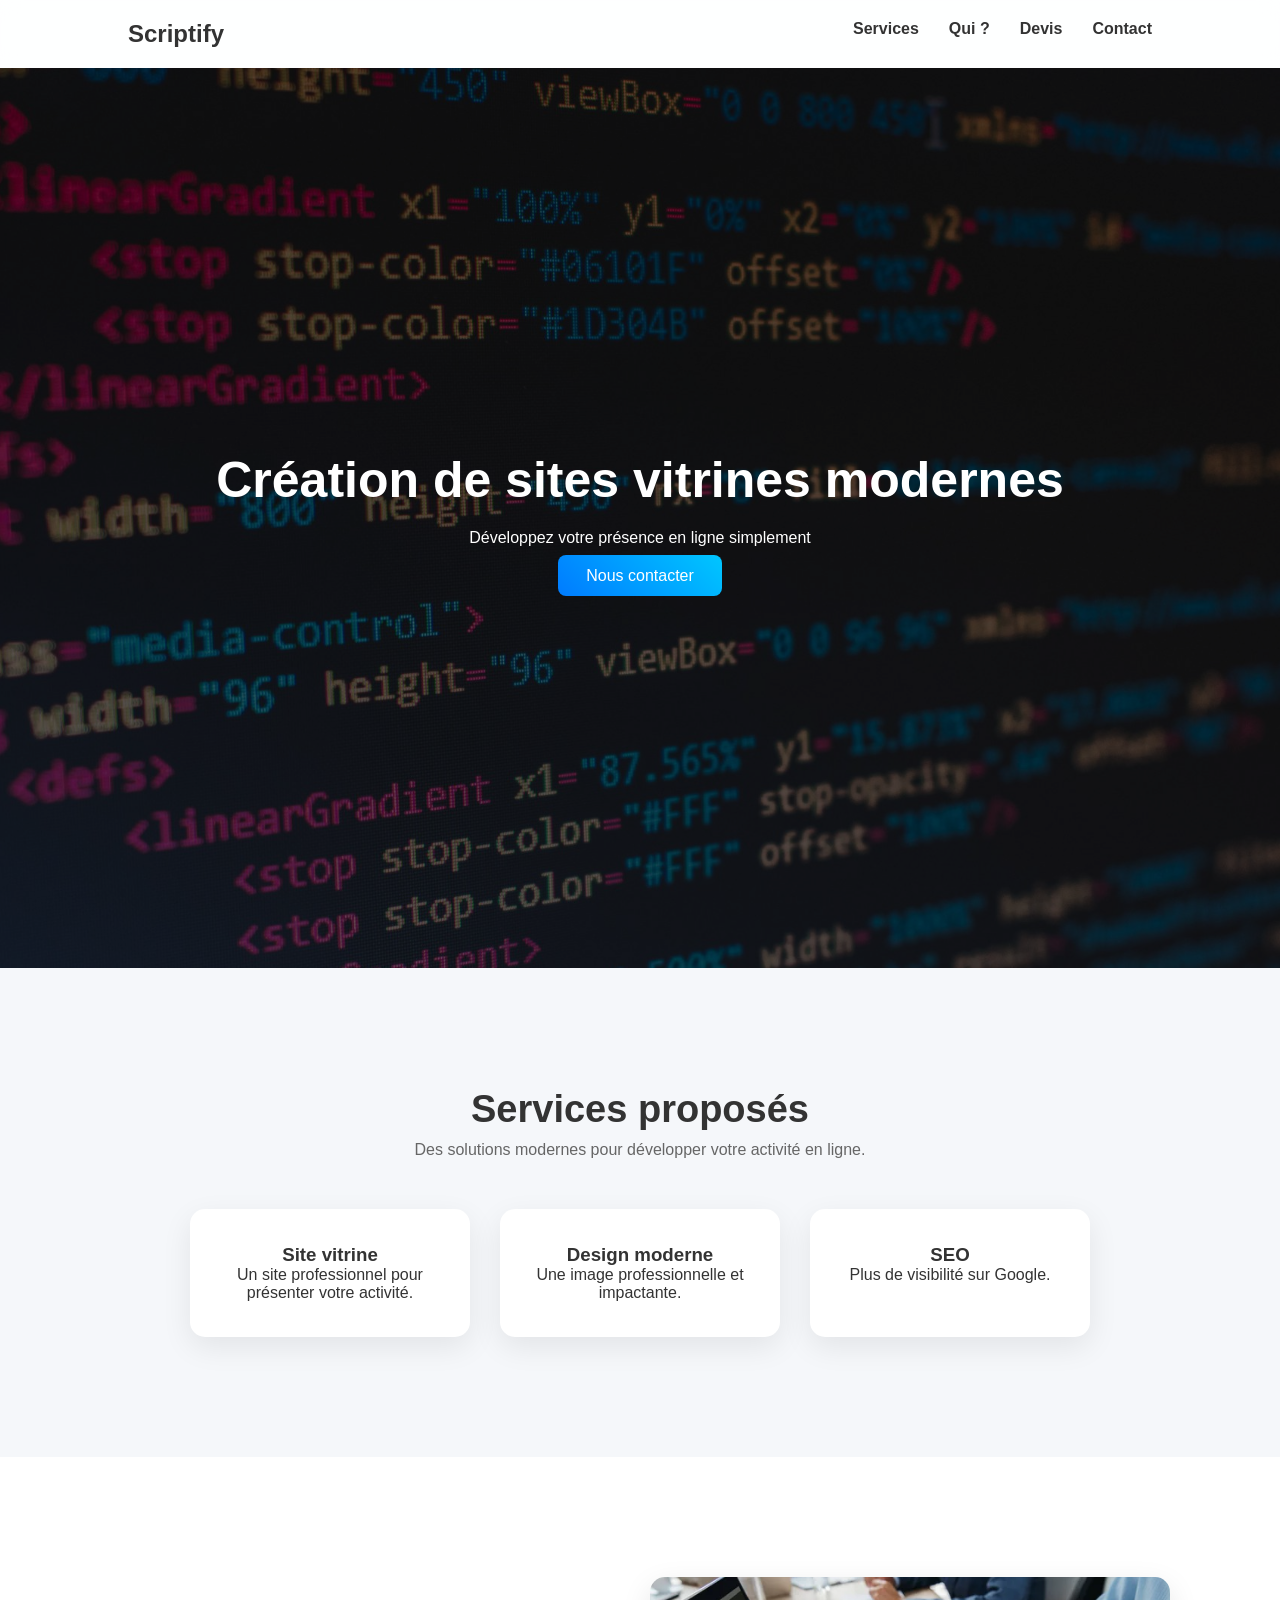
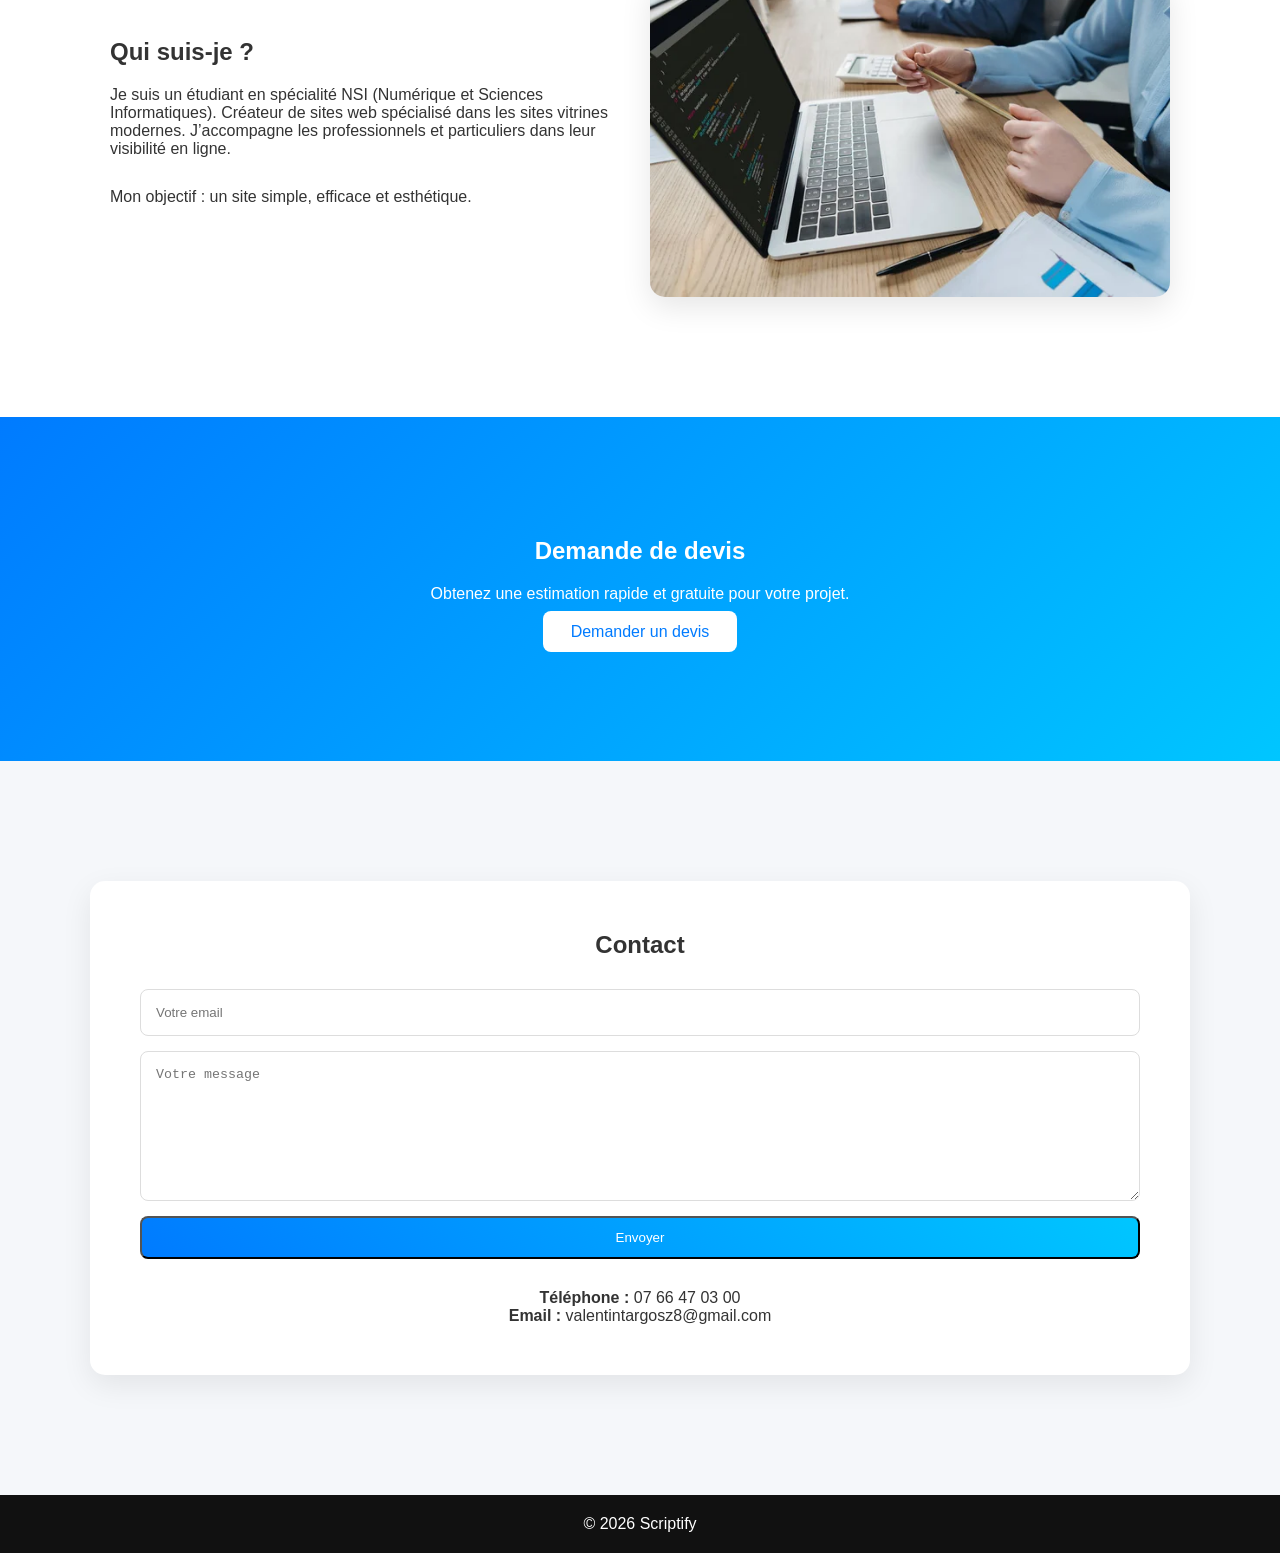
==== scriptify.html @ 35b35d9d "Rename untitled.html to scriptify.html" ====
<!DOCTYPE html>
<html lang="fr">
<head>
    <meta charset="UTF-8">
    <meta name="viewport" content="width=device-width, initial-scale=1.0">
    <title>Scriptify</title>

    <link rel="stylesheet" href="csscdg.css">
</head>

<body id="top"></body>

<body>

<header>
    <a href="#top" class="logo">Scriptify</a>

    <nav>
        <ul>
            <li><a href="#services">Services</a></li>
            <li><a href="#about">Qui ?</a></li>
            <li><a href="#devis">Devis</a></li>
            <li><a href="#contact">Contact</a></li>
        </ul>
    </nav>
</header>

<!-- HERO -->
<section id="hero" class="hero">
    <div class="overlay"></div>

    <div class="hero-content">
        <h1>Création de sites vitrines modernes</h1>
        <p>Développez votre présence en ligne simplement</p>
        <a href="#contact" class="btn">Nous contacter</a>
    </div>
</section>

<!-- SERVICES -->
<section id="services" class="services section">
    <div class="container">
        <h2>Services proposés</h2>
        <p class="intro">
            Des solutions modernes pour développer votre activité en ligne.
        </p>

        <div class="cards">
            <div class="card">
                <h3>Site vitrine</h3>
                <p>Un site professionnel pour présenter votre activité.</p>
            </div>

            <div class="card">
                <h3>Design moderne</h3>
                <p>Une image professionnelle et impactante.</p>
            </div>

            <div class="card">
                <h3>SEO</h3>
                <p>Plus de visibilité sur Google.</p>
            </div>
        </div>
    </div>
</section>

<!-- ABOUT -->
<section id="about" class="about section">
    <div class="container about-grid">
        <div class="about-text">
            <h2>Qui suis-je ?</h2>
            <p>
                Je suis un étudiant en spécialité NSI (Numérique et Sciences Informatiques).
                Créateur de sites web spécialisé dans les sites vitrines modernes.
                J’accompagne les professionnels et particuliers dans leur visibilité en ligne.
            </p>
            <p>
                Mon objectif : un site simple, efficace et esthétique.
            </p>
        </div>

        <div class="about-image"></div>
    </div>
</section>

<!-- DEVIS -->
<section id="devis" class="devis section">
    <div class="container">
        <h2>Demande de devis</h2>
        <p>Obtenez une estimation rapide et gratuite pour votre projet.</p>
        <a href="#contact" class="btn white">Demander un devis</a>
    </div>
</section>

<!-- CONTACT -->
<section id="contact" class="contact section">
    <div class="container contact-box">
        <h2>Contact</h2>

        <form class="contact-form">
            <input type="email" placeholder="Votre email" required>
            <textarea placeholder="Votre message" required></textarea>
            <button type="submit" class="btn">Envoyer</button>
        </form>

        <div class="contact-info">
            <p><strong>Téléphone :</strong> 07 66 47 03 00</p>
            <p><strong>Email :</strong> valentintargosz8@gmail.com</p>
        </div>
    </div>
</section>

<footer>
    <p>© 2026 Scriptify</p>
</footer>

</body>
</html>
---- csscdg.css ----
/* RESET */
* {
    margin: 0;
    padding: 0;
    box-sizing: border-box;
}

/* SCROLL SMOOTH + POSITION CENTRÉE */
html {
    scroll-behavior: smooth;
}

/* BODY */
body {
    font-family: Arial, sans-serif;
    background: #f5f7fa;
    color: #333;
}

/* CONTAINER */
.container {
    max-width: 1100px;
    margin: auto;
    padding: 0 20px;
}

/* HEADER */
header {
    background: rgba(255,255,255,0.9);
    backdrop-filter: blur(10px);
    display: flex;
    justify-content: space-between;
    padding: 20px 10%;
    position: sticky;
    top: 0;
    z-index: 1000;
}

/* LOGO CLIQUABLE AVEC HOVER */
.logo {
    font-size: 24px;
    font-weight: bold;
    text-decoration: none;
    color: #333;
    transition: color 0.3s;
}

.logo:hover {
    color: #007BFF;
}

/* NAV */
nav ul {
    display: flex;
    gap: 30px;
    list-style: none;
}

nav a {
    text-decoration: none;
    color: #333;
    font-weight: 600;
    position: relative;
}

nav a::after {
    content: "";
    width: 0;
    height: 2px;
    background: #007BFF;
    position: absolute;
    bottom: -5px;
    left: 0;
    transition: 0.3s;
}

nav a:hover::after {
    width: 100%;
}

/* HERO */
.hero {
    height: 100vh;
    background: url("16489630.jpg") center/cover no-repeat;
    display: flex;
    align-items: center;
    justify-content: center;
    position: relative;
}

.overlay {
    position: absolute;
    width: 100%;
    height: 100%;
    background: rgba(0,0,0,0.6);
}

.hero-content {
    position: relative;
    text-align: center;
    color: white;
}

.hero h1 {
    font-size: 50px;
}

.hero p {
    margin: 20px 0;
}

/* BUTTON */
.btn {
    padding: 12px 28px;
    background: linear-gradient(45deg, #007BFF, #00c6ff);
    color: white;
    border-radius: 8px;
    text-decoration: none;
    transition: 0.3s;
}

.btn:hover {
    transform: translateY(-3px);
}

.btn.white {
    background: white;
    color: #007BFF;
}

/* SECTIONS */
.section {
    padding: 120px 0;
}

/* SERVICES */
.services {
    background: #f5f7fa;
    text-align: center;
}

.services h2 {
    font-size: 38px;
    margin-bottom: 10px;
}

.services .intro {
    margin-bottom: 50px;
    color: #666;
}

#services {
    scroll-margin-top: 20vh;
}

/* CARDS */
.cards {
    display: flex;
    gap: 30px;
    justify-content: center;
    flex-wrap: wrap;
}

.card {
    background: white;
    padding: 35px;
    width: 280px;
    border-radius: 15px;
    box-shadow: 0 10px 30px rgba(0,0,0,0.08);
    transition: 0.3s;
}

.card:hover {
    transform: translateY(-10px) scale(1.02);
}

/* ABOUT */
.about {
    background: white;
}

.about-grid {
    display: flex;
    gap: 20px;
    align-items: center;
    flex-wrap: wrap;
}

.about-text {
    flex: 1;
    max-width: 1000px;
}

.about-text h2 {
    margin-bottom: 20px;
}

.about-text p {
    margin-bottom: 30px;
}

#about {
    scroll-margin-top: 20vh;
}

.about-image {
    flex: 1;
    height: 320px;
    border-radius: 15px;
    background: url("qui.jpg") center/cover no-repeat;
    box-shadow: 0 10px 30px rgba(0,0,0,0.1);
}

/* DEVIS */
.devis {
    background: linear-gradient(135deg, #007BFF, #00c6ff);
    color: white;
    text-align: center;
}

.devis p {
    margin: 20px 0;
}

#devis {
    scroll-margin-top: 30vh;
}

/* CONTACT */
.contact {
    background: #f5f7fa;
}

.contact-box {
    background: white;
    padding: 50px;
    border-radius: 15px;
    box-shadow: 0 10px 30px rgba(0,0,0,0.08);
    text-align: center;
}

#contact {
    scroll-margin-top: 5vh;
}

/* FORM */
.contact-form {
    display: flex;
    flex-direction: column;
    gap: 15px;
    margin: 30px 0;
}

.contact-form input,
.contact-form textarea {
    padding: 15px;
    border-radius: 8px;
    border: 1px solid #ddd;
}

.contact-form textarea {
    min-height: 150px;
}

.contact-form input:focus,
.contact-form textarea:focus {
    border-color: #007BFF;
    outline: none;
}

/* FOOTER */
footer {
    background: #111;
    color: white;
    text-align: center;
    padding: 20px;
}
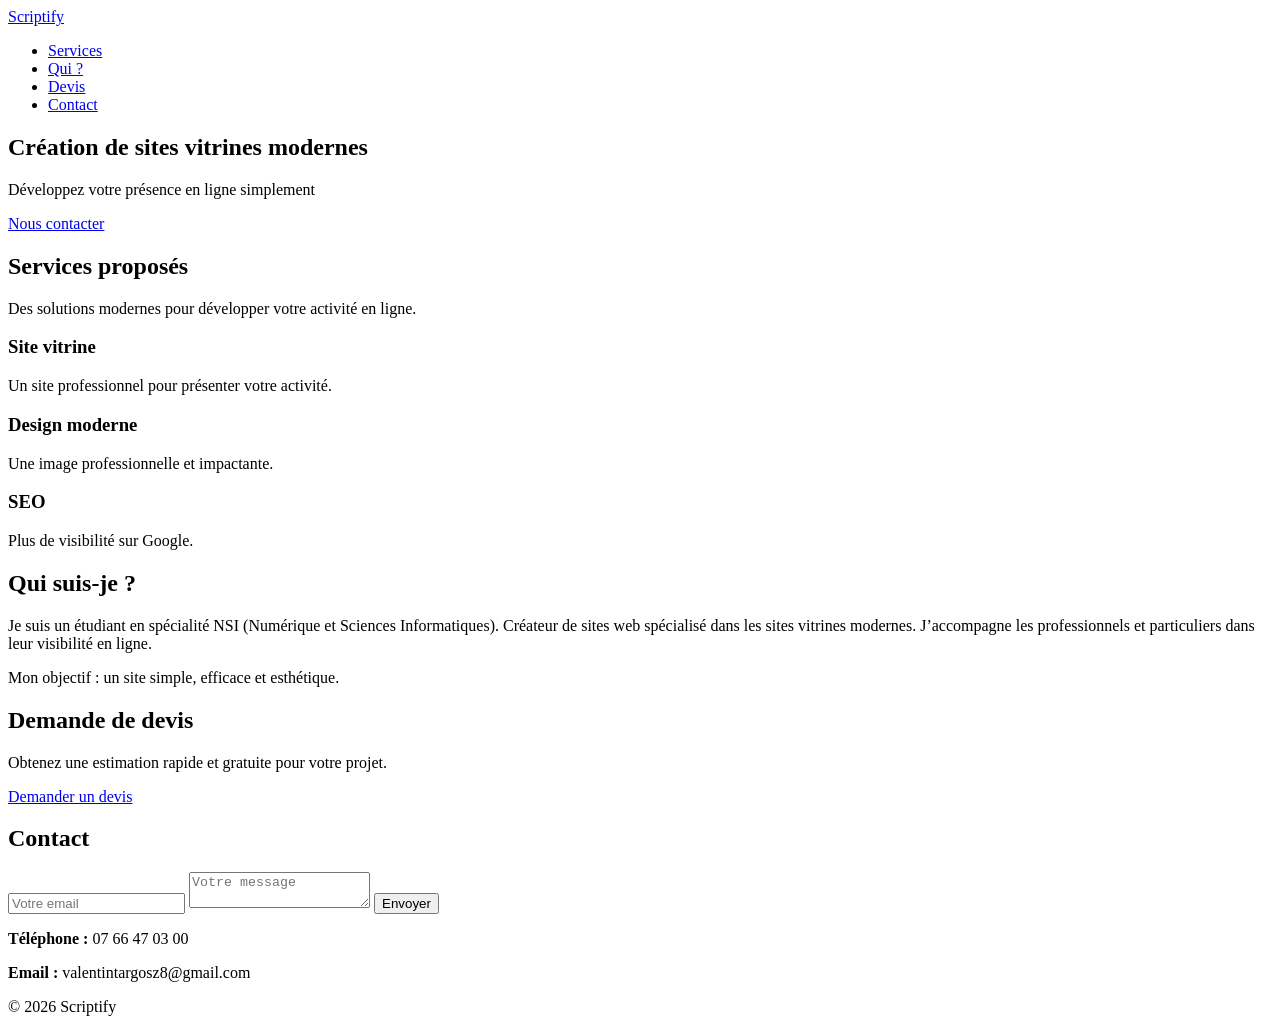
==== commit 2a97c04f: "Add files via upload" ====
--- a/scriptify.html
+++ b/scriptify.html
@@ -114,4 +114,4 @@
 </footer>
 
 </body>
-</html>
+</html>
